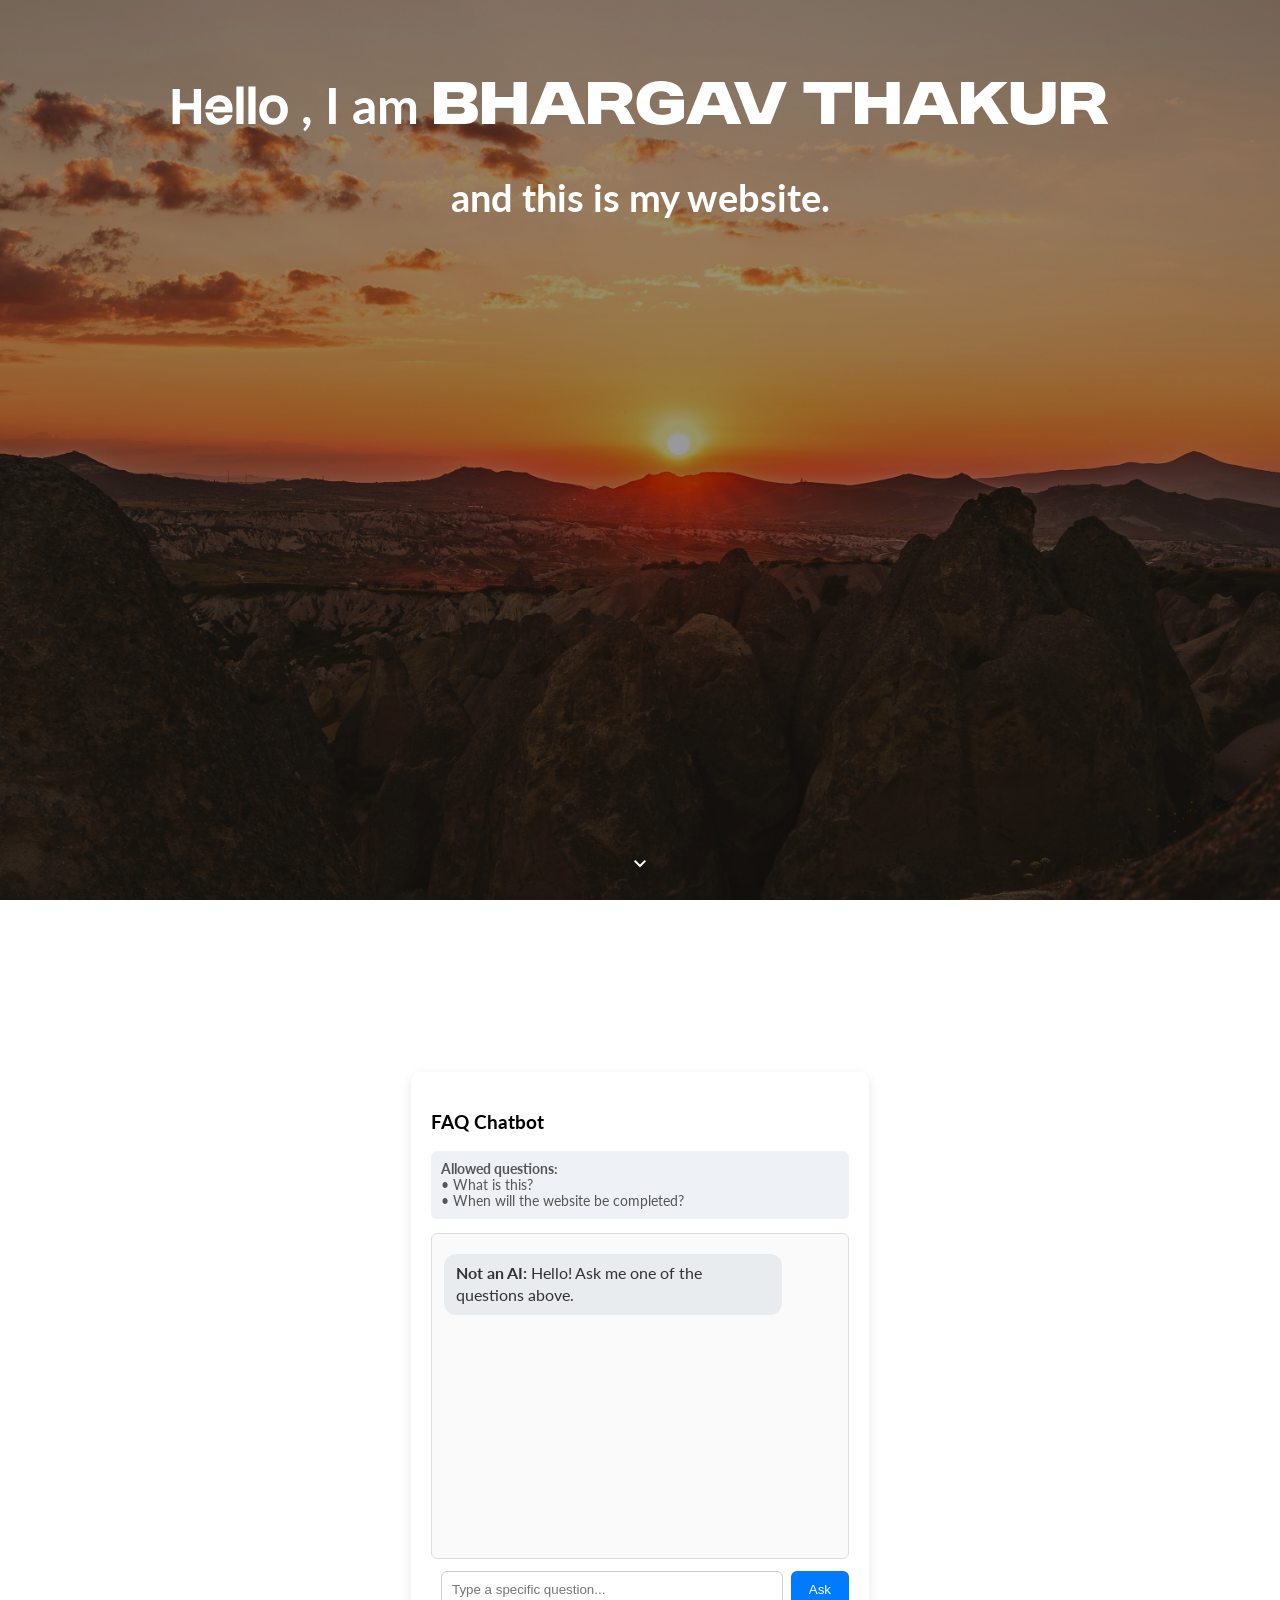
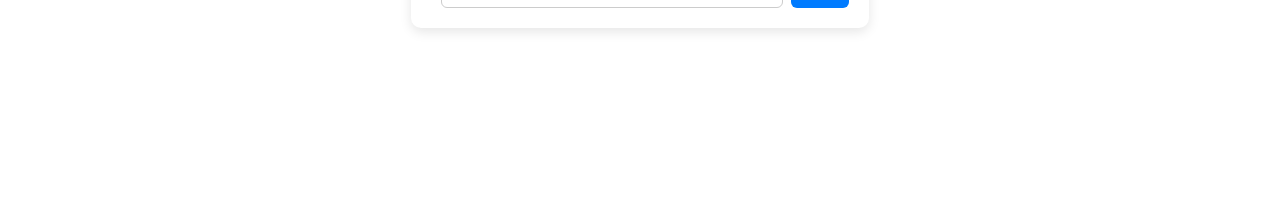
==== index.html @ f9a1358f "new chatbot" ====
<!DOCTYPE html>
<html lang="en">
<head>
    <meta charset="UTF-8">
    <meta name="viewport" content="width=device-width, initial-scale=1.0">
    <link rel="stylesheet" href="style.css" />
    <link rel="stylesheet" href="https://pyscript.net/releases/2026.7.2/core.css">
    <script type="module" src="https://pyscript.net/releases/2026.7.2/core.js"></script>
    <link rel="stylesheet" href="https://fonts.googleapis.com/css2?family=Material+Symbols+Outlined:opsz,wght,FILL,GRAD@20..48,100..700,0..1,-50..200&icon_names=keyboard_arrow_down" />
    <title>Bhargav Thakur</title>
</head>
<body>

    <div class="parallax">
        <div id="top_main_h1">
            <h1>
                <span class="hello">Hello</span>
                <span>, I am </span>
                <span class="name">Bhargav Thakur</span>
            </h1>
            <h2>and this is my website.</h2>
        </div>
        <span class="material-symbols-outlined">
            keyboard_arrow_down
        </span>
    </div>
<div class="content-section">
    <div id="chatbot-widget">
        <h3>FAQ Chatbot</h3>
        <p class="hint">
            <strong>Allowed questions:</strong><br>
            • What is this?<br>
            • When will the website be completed?<br>
        </p>
    
        <div id="chat-box">
            <div class="message bot"><strong>Not an AI:</strong> Hello! Ask me one of the questions above.</div>
        </div>

        <!-- User input area -->
        <div class="input-area">
            <input type="text" id="user-input" placeholder="Type a specific question...">
            <button id="send-btn">Ask</button>
        </div>
    </div>
    </div>
    <script type="py" src="chatbot.py"></script>
</body>
</html>
---- style.css ----
@import url('https://fonts.googleapis.com/css2?family=Lato:ital,wght@0,100;0,300;0,400;0,700;0,900;1,100;1,300;1,400;1,700;1,900&family=Stack+Sans+Notch:wght@200..700&display=swap');

@font-face {
    font-family: "moderniz";
    src: url("Moderniz.otf"); 
}

body {
    margin: 0;
}

.parallax {
    background-image:linear-gradient(rgba(0, 0, 0, 0.4), rgba(0, 0, 0, 0.4)), url("unsplash.jpg");
    min-height: 100vh; 
    background-attachment: fixed;
    background-position: center;
    background-repeat: no-repeat;
    background-size: cover;
    position: relative;
    display: flex;
    flex-direction: column;
    align-items: center;
}

#top_main_h1 {
    margin-top: 40px;
    text-align: center;
    font-family: "Lato", sans-serif;
    z-index: 2;
    font-size: 25px;
    color: #ffffff;
}
.hello{
    font-family: "Stack Sans Notch", sans-serif;
    font-weight: 700;
}

.name {
    font-family: "moderniz", sans-serif;
}

.material-symbols-outlined {
    position: absolute;
    bottom: 24px;
    left: 50%;
    transform: translateX(-50%);
    color: white; 
}

.content-section {

    justify-content: center;
    align-items: center;
    font-family: "Lato", sans-serif;
    background-color: #ffffff;
    display: flex;
    min-height: 100vh;
    
}
#chatbot-widget {
    max-width: 450px;
    margin: 100px;
    background: #ffffff;
    padding: 20px;
    border-radius: 10px;
    box-shadow: 0 4px 12px rgba(0, 0, 0, 0.1);
    align-items: center;
    justify-items: center;
}

.hint {
    font-size: 0.85em;
    color: #555;
    background: #eef2f7;
    padding: 10px;
    border-radius: 6px;
}
#chat-box {
    height: 300px;
    overflow-y: auto;
    border: 1px solid #ddd;
    border-radius: 6px;
    padding: 12px;
    margin-bottom: 12px;
    background: #fafafa;
}

.message {
    margin: 8px 0;
    padding: 8px 12px;
    border-radius: 12px;
    max-width: 80%;
    line-height: 1.4;
}

.user {
    background-color: #007bff;
    color: white;
    margin-left: auto;
    text-align: right;
}

.bot {
    background-color: #e9ecef;
    color: #333;
    margin-right: auto;
}

.input-area {
    display: flex;
    gap: 8px;
}

#user-input {
    flex: 1;
    margin-left: 10px;
    padding: 10px;
    border: 1px solid #ccc;
    border-radius: 6px;
}

#send-btn {
    padding: 10px 18px;
    background-color: #007bff;
    color: white;
    border: none;
    border-radius: 6px;
    cursor: pointer;
}

#send-btn:hover {
    background-color: #0056b3;
}
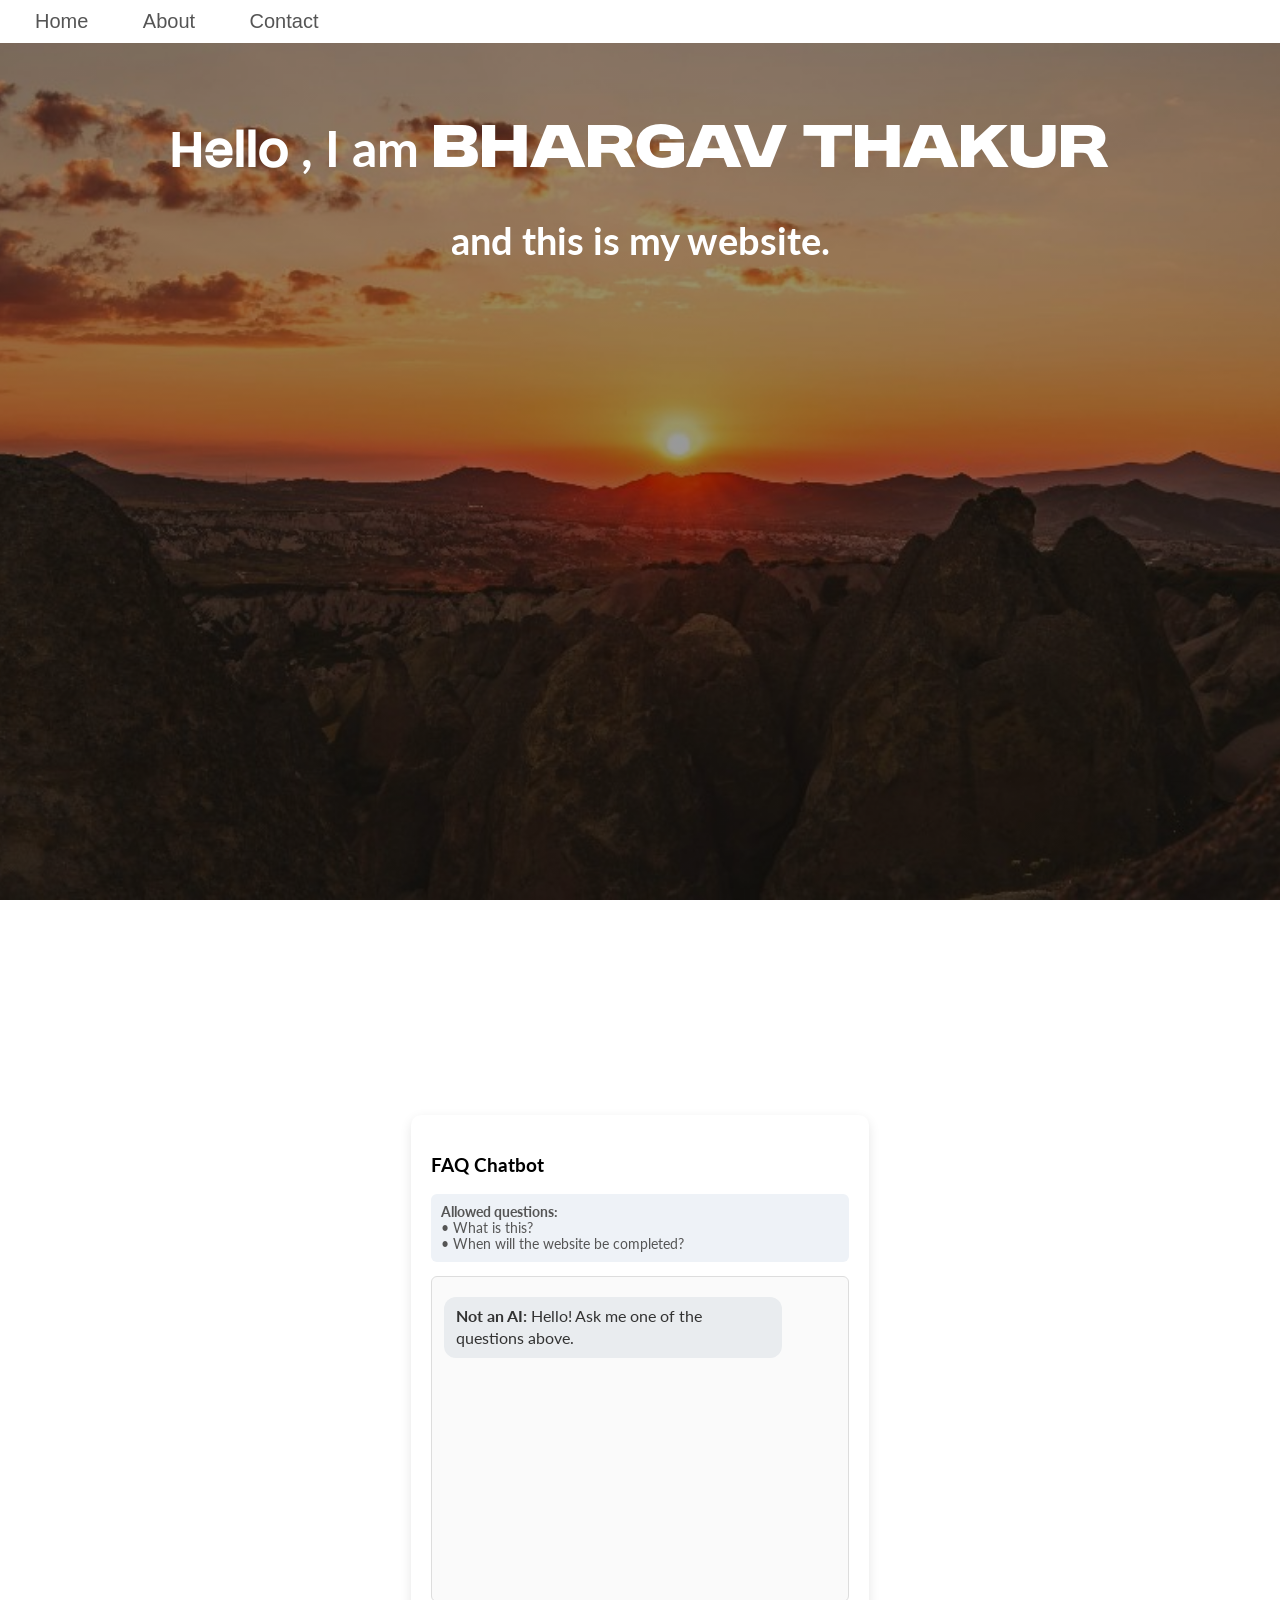
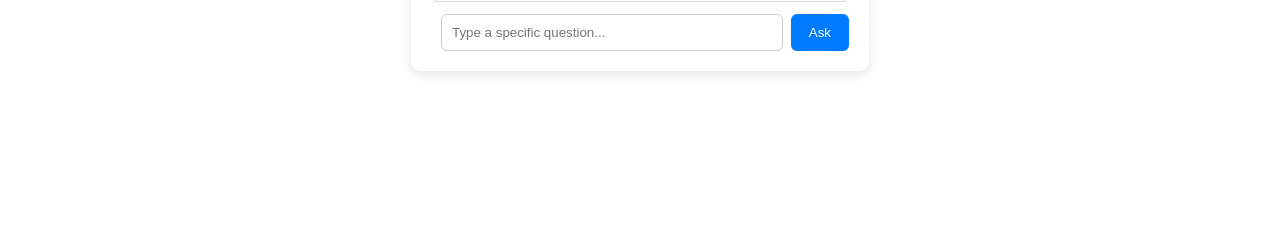
==== commit ca06c41a: "added header + vs code git sucks i have to backup all my progress so that i can resolve why vs code " ====
--- a/index.html
+++ b/index.html
@@ -10,7 +10,13 @@
     <title>Bhargav Thakur</title>
 </head>
 <body>
-
+<header>
+  <nav>
+    <a href="#home">Home</a>  
+    <a href="#about">About</a>  
+    <a href="#contact">Contact</a>
+  </nav>
+</header>
     <div class="parallax">
         <div id="top_main_h1">
             <h1>
--- a/style.css
+++ b/style.css
@@ -4,11 +4,23 @@
     font-family: "moderniz";
     src: url("Moderniz.otf"); 
 }
-
+@keyframes fade-in{
+    from{
+        opacity:0;
+    }
+    to{
+        opacity:1;
+    }
+}
 body {
     margin: 0;
 }
-
+a{
+    color:#555;
+    text-decoration: none;
+    font-size: 20px;
+    padding: 25px;
+}
 .parallax {
     background-image:linear-gradient(rgba(0, 0, 0, 0.4), rgba(0, 0, 0, 0.4)), url("unsplash.jpg");
     min-height: 100vh; 
@@ -37,6 +49,8 @@
 
 .name {
     font-family: "moderniz", sans-serif;
+    opacity: 0; 
+    animation: fade-in 2s cubic-bezier(0.1, 0.76, 0.55, 0.94) forwards;
 }
 
 .material-symbols-outlined {
@@ -130,4 +144,9 @@
 
 #send-btn:hover {
     background-color: #0056b3;
+}
+header{
+    font-family: -apple-system, BlinkMacSystemFont, "Segoe UI", Roboto, Helvetica, Arial, sans-serif;
+    padding: 10px;
+    l:#ffffff
 }
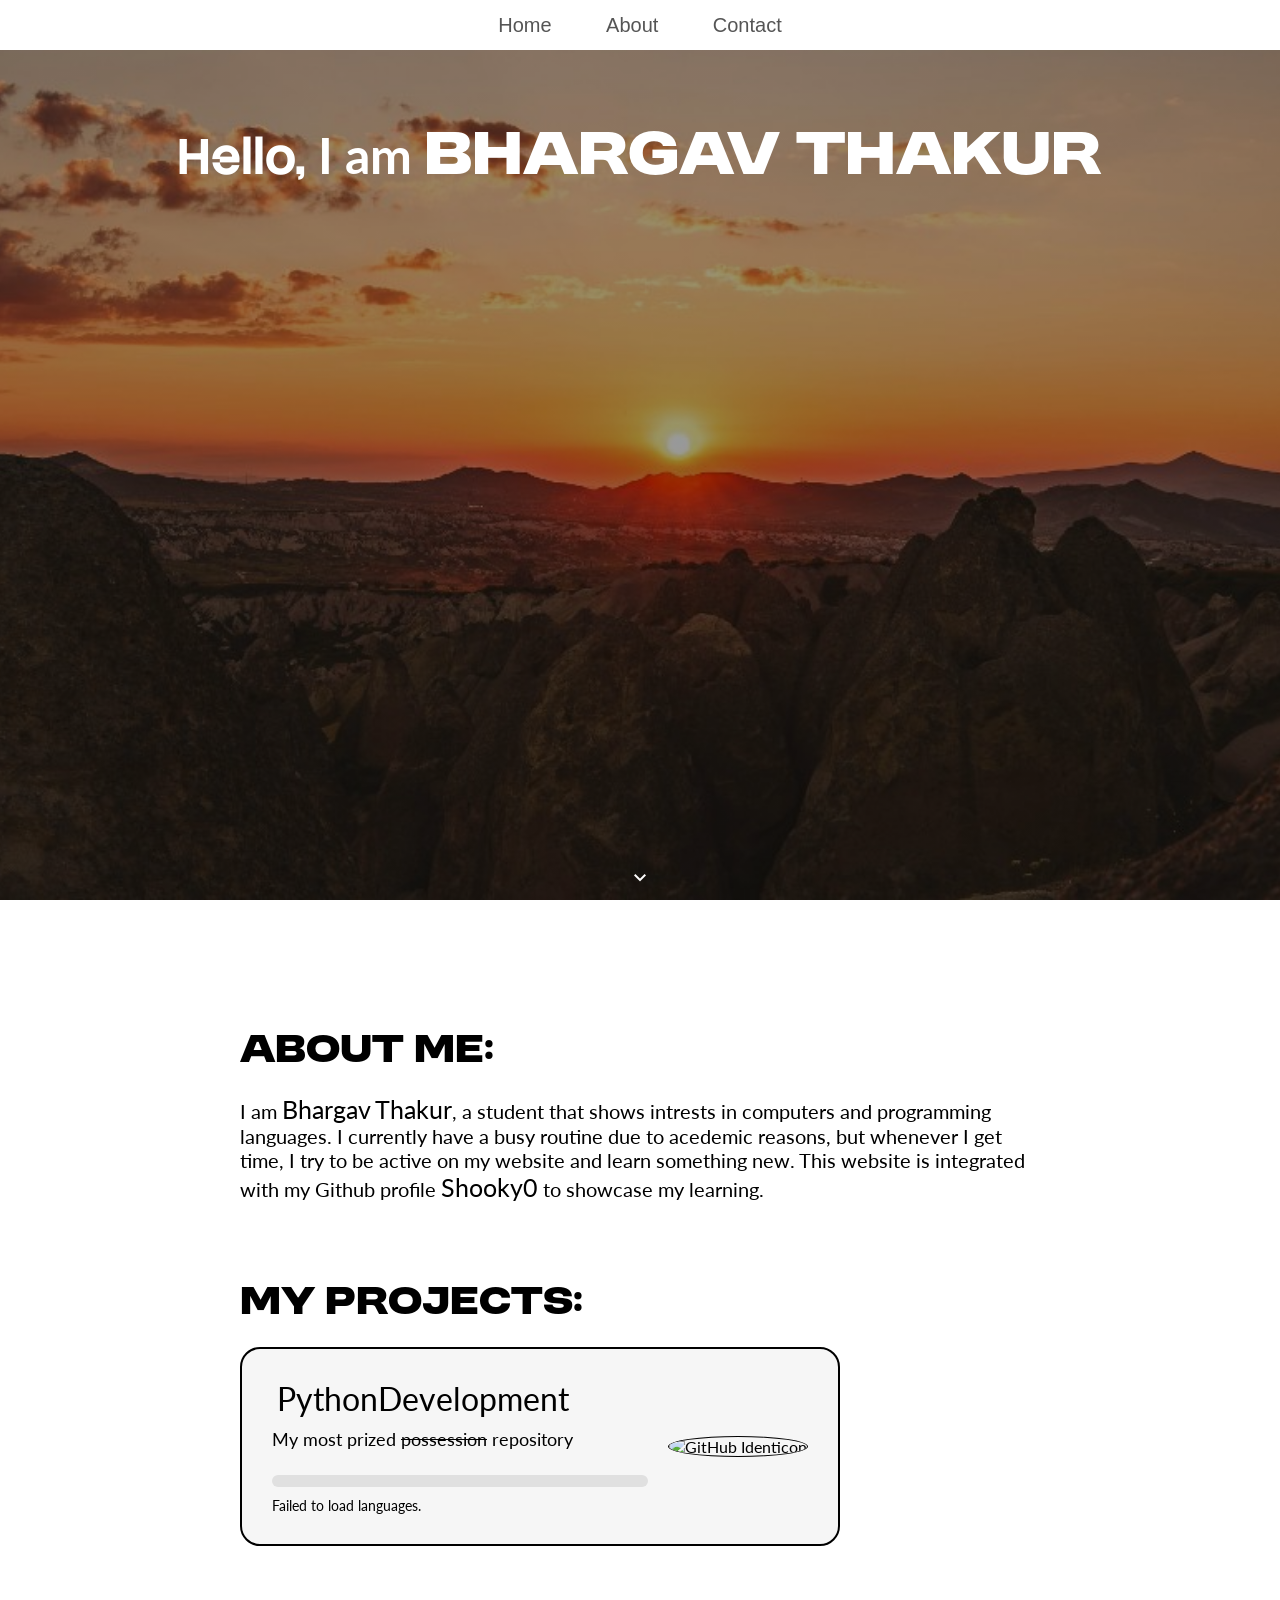
==== commit ef5a1c7e: "added about me and my projects" ====
--- a/index.html
+++ b/index.html
@@ -4,52 +4,116 @@
     <meta charset="UTF-8">
     <meta name="viewport" content="width=device-width, initial-scale=1.0">
     <link rel="stylesheet" href="style.css" />
-    <link rel="stylesheet" href="https://pyscript.net/releases/2026.7.2/core.css">
-    <script type="module" src="https://pyscript.net/releases/2026.7.2/core.js"></script>
     <link rel="stylesheet" href="https://fonts.googleapis.com/css2?family=Material+Symbols+Outlined:opsz,wght,FILL,GRAD@20..48,100..700,0..1,-50..200&icon_names=keyboard_arrow_down" />
     <title>Bhargav Thakur</title>
 </head>
-<body>
+<body id="home">
 <header>
   <nav>
     <a href="#home">Home</a>  
     <a href="#about">About</a>  
-    <a href="#contact">Contact</a>
+    <a href="contact.html">Contact</a>
   </nav>
 </header>
     <div class="parallax">
         <div id="top_main_h1">
             <h1>
-                <span class="hello">Hello</span>
-                <span>, I am </span>
+                <span class="hello">Hello,</span>
+                <span> I am </span>
                 <span class="name">Bhargav Thakur</span>
             </h1>
-            <h2>and this is my website.</h2>
         </div>
-        <span class="material-symbols-outlined">
+        <a href="#about"><span class="material-symbols-outlined">
             keyboard_arrow_down
-        </span>
+        </span></a>
     </div>
-<div class="content-section">
-    <div id="chatbot-widget">
-        <h3>FAQ Chatbot</h3>
-        <p class="hint">
-            <strong>Allowed questions:</strong><br>
-            • What is this?<br>
-            • When will the website be completed?<br>
+    <div id="about">
+        <h1 id="about_head">About me:</h1>
+        <p id="about_p">
+            I am <span style="font-size: 25px;">Bhargav Thakur</span>, a student that shows intrests in computers and programming languages. I currently have a busy routine due to acedemic reasons, but whenever I get time, I try to be active on my website and learn something new. This website is integrated with my Github profile <span style="font-size: 25px;">Shooky0</span> to showcase my learning.
         </p>
+    </div>
+    <div id="project">
+        <h1 id="projh1">My Projects:</h1>
+        <div class="projcard_python">
+          <div class="repo-card">
     
-        <div id="chat-box">
-            <div class="message bot"><strong>Not an AI:</strong> Hello! Ask me one of the questions above.</div>
-        </div>
+    <!-- LEFT SIDE: Text, Bar, and Stats -->
+    <div class="repo-card-left">
+        <h2 class="repo-title">
+            <i class="fa-brands fa-python" style="font-size: 28px; margin-right: 5px;"></i>PythonDevelopment
+        </h2>
+        <p class="repo-desc">My most prized <del>possession</del> repository</p>
+        
+        <div class="repo-progress-container" id="repo-languages-bar"></div>
+        <div class="repo-stats-container" id="repo-languages-stats"></div>
+    </div>
+    
+    <!-- RIGHT SIDE: The Avatar -->
+    <div class="repo-card-right">
+        <img src="https://github.com/identicons/shooky0.png" alt="GitHub Identicon" class="repo-avatar">
+    </div>
 
-        <!-- User input area -->
-        <div class="input-area">
-            <input type="text" id="user-input" placeholder="Type a specific question...">
-            <button id="send-btn">Ask</button>
-        </div>
+</div>
     </div>
-    </div>
-    <script type="py" src="chatbot.py"></script>
+    <script src="https://kit.fontawesome.com/4d5a808bed.js" crossorigin="anonymous"></script>
+    <script>
+    async function fetchGitHubLanguages() {
+        // 1. Define your username and repository name
+        const owner = 'Shooky0';
+        const repo = 'PythonDevelopment';
+        
+        try {
+            // 2. Fetch the language data from GitHub's API
+            const response = await fetch(`https://api.github.com/repos/${owner}/${repo}/languages`);
+            const data = await response.json();
+
+            // 3. Calculate total bytes to figure out percentages
+            let totalBytes = 0;
+            for (let bytes of Object.values(data)) {
+                totalBytes += bytes;
+            }
+
+            const barContainer = document.getElementById('repo-languages-bar');
+            const statsContainer = document.getElementById('repo-languages-stats');
+
+            // 4. GitHub's official brand colors for common languages
+            const languageColors = {
+                "Python": "#3572A5",
+                "HTML": "#e34c26",
+                "CSS": "#563d7c",
+                "JavaScript": "#f1e05a",
+                "Jupyter Notebook": "#DA5B0B",
+                "Shell": "#89e051"
+            };
+
+            // 5. Loop through the languages and create the HTML elements
+            for (const [language, bytes] of Object.entries(data)) {
+                const percentage = ((bytes / totalBytes) * 100).toFixed(1);
+                const color = languageColors[language] || '#8b949e'; // Default gray if color isn't in our list
+
+                // Create the colored bar segment
+                const barSegment = document.createElement('div');
+                barSegment.className = 'repo-progress-segment';
+                barSegment.style.width = `${percentage}%`;
+                barSegment.style.backgroundColor = color;
+                barSegment.title = `${language}: ${percentage}%`; // Hover effect
+                barContainer.appendChild(barSegment);
+
+                // Create the text statistic below the bar
+                const statItem = document.createElement('div');
+                statItem.innerHTML = `<span class="stat-dot" style="background-color: ${color}"></span>${language} <span style="color: #555;">${percentage}%</span>`;
+                statsContainer.appendChild(statItem);
+            }
+        } catch (error) {
+            console.error("Error loading GitHub languages:", error);
+            document.getElementById('repo-languages-stats').innerHTML = "Failed to load languages.";
+        }
+    }
+
+    // Run the function when the page loads
+    fetchGitHubLanguages();
+</script>
+
 </body>
 </html>
--- a/style.css
+++ b/style.css
@@ -12,8 +12,12 @@
         opacity:1;
     }
 }
+html{
+    scroll-behavior: smooth;
+}
 body {
     margin: 0;
+
 }
 a{
     color:#555;
@@ -55,98 +59,121 @@
 
 .material-symbols-outlined {
     position: absolute;
-    bottom: 24px;
+    bottom: 60px;
     left: 50%;
     transform: translateX(-50%);
     color: white; 
 }
-
-.content-section {
-
+header{
+    font-family: -apple-system, BlinkMacSystemFont, "Segoe UI", Roboto, Helvetica, Arial, sans-serif;
+    padding: 5px;
+    height: 40px;
     justify-content: center;
     align-items: center;
-    font-family: "Lato", sans-serif;
-    background-color: #ffffff;
     display: flex;
-    min-height: 100vh;
-    
 }
-#chatbot-widget {
-    max-width: 450px;
-    margin: 100px;
-    background: #ffffff;
-    padding: 20px;
-    border-radius: 10px;
-    box-shadow: 0 4px 12px rgba(0, 0, 0, 0.1);
-    align-items: center;
-    justify-items: center;
+#about{
+    font-family: "lato", sans-serif;
+}
+#about_head{
+    font-family: "moderniz", sans-serif;
+}
+#about_p{
+    font-size: 20px;
+}
+#project{
+    font-family: "lato", sans-serif;
+}
+#projh1{
+    font-family: "moderniz",sans-serif;
 }
 
-.hint {
-    font-size: 0.85em;
-    color: #555;
-    background: #eef2f7;
-    padding: 10px;
-    border-radius: 6px;
+#about, #project {
+    max-width: 800px;
+    margin: 80px auto;
+    padding: 0 24px;
+    font-family: "Lato", sans-serif;
 }
-#chat-box {
-    height: 300px;
-    overflow-y: auto;
-    border: 1px solid #ddd;
-    border-radius: 6px;
-    padding: 12px;
-    margin-bottom: 12px;
-    background: #fafafa;
+.repo-card {
+    display: flex;
+    justify-content: space-between;
+    align-items: center;
+    background-color: #f6f6f6; /* Light gray background */
+    border: 2px solid #000000;
+    border-radius: 20px; /* Rounded corners */
+    padding: 30px;
+    max-width: 600px;
+    width: 100%;
+    margin: 20px 0;
+    box-sizing: border-box;
+    font-family: "Lato", sans-serif;
 }
 
-.message {
-    margin: 8px 0;
-    padding: 8px 12px;
-    border-radius: 12px;
-    max-width: 80%;
-    line-height: 1.4;
+.repo-card-left {
+    flex: 1;
+    padding-right: 20px;
 }
 
-.user {
-    background-color: #007bff;
-    color: white;
-    margin-left: auto;
-    text-align: right;
+.repo-title {
+    font-size: 32px;
+    font-weight: 400;
+    margin: 0 0 10px 0;
+    color: #000;
+    display: flex;
+    align-items: center;
 }
 
-.bot {
-    background-color: #e9ecef;
-    color: #333;
-    margin-right: auto;
+.repo-desc {
+    font-size: 18px;
+    margin: 0 0 25px 0;
+    color: #000;
 }
 
-.input-area {
-    display: flex;
-    gap: 8px;
+/* Update the container to be a flex row */
+.repo-progress-container {
+    width: 100%;
+    height: 12px;
+    display: flex; /* Stacks language segments horizontally */
+    border-radius: 10px;
+    overflow: hidden; /* Keeps the rounded corners intact */
+    margin-bottom: 10px;
+    background-color: #e0e0e0; /* Fallback background */
 }
 
-#user-input {
-    flex: 1;
-    margin-left: 10px;
-    padding: 10px;
-    border: 1px solid #ccc;
-    border-radius: 6px;
+/* The individual language blocks */
+.repo-progress-segment {
+    height: 100%;
 }
 
-#send-btn {
-    padding: 10px 18px;
-    background-color: #007bff;
-    color: white;
-    border: none;
-    border-radius: 6px;
-    cursor: pointer;
+/* The text below the bar */
+.repo-stats-container {
+    display: flex;
+    flex-wrap: wrap;
+    gap: 15px;
+    font-size: 14px;
+    color: #000;
 }
 
-#send-btn:hover {
-    background-color: #0056b3;
+/* The little colored circle next to the language name */
+.stat-dot {
+    display: inline-block;
+    width: 10px;
+    height: 10px;
+    border-radius: 50%;
+    margin-right: 4px;
 }
-header{
-    font-family: -apple-system, BlinkMacSystemFont, "Segoe UI", Roboto, Helvetica, Arial, sans-serif;
-    padding: 10px;
-    l:#ffffff
+
+.repo-card-right {
+    flex-shrink: 0; /* Prevents the avatar from shrinking */
+}
+
+.repo-avatar {
+    width: 100px;
+    height: 100px;
+    border-radius: 50%; /* Makes it a circle */
+    border: 1px solid #000;
+    object-fit: cover;
+}
+.fa-brands.fa-python {
+    size: 0px;
 }
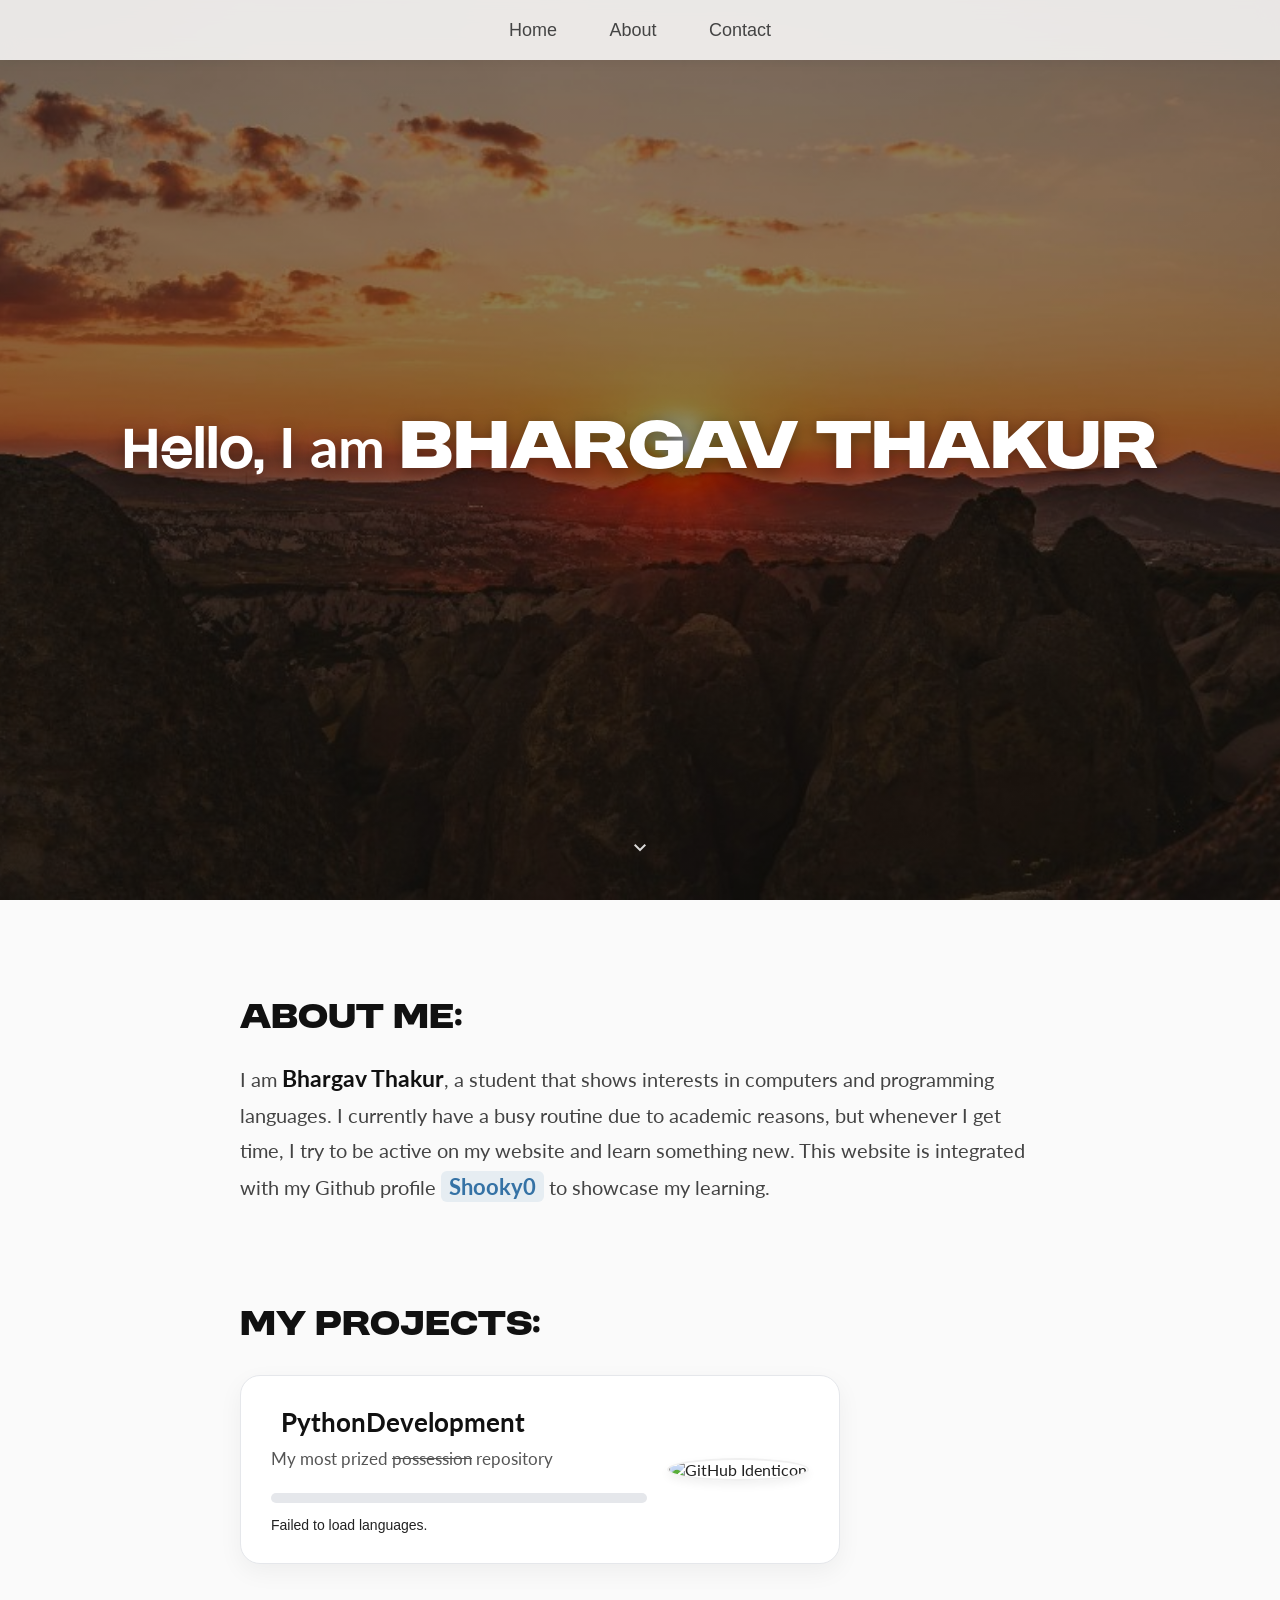
==== commit 7585ce8f: "make it more appealing" ====
--- a/index.html
+++ b/index.html
@@ -23,38 +23,43 @@
                 <span class="name">Bhargav Thakur</span>
             </h1>
         </div>
-        <a href="#about"><span class="material-symbols-outlined">
-            keyboard_arrow_down
-        </span></a>
+        <a href="#about" class="scroll-down-link">
+            <span class="material-symbols-outlined">
+                keyboard_arrow_down
+            </span>
+        </a>
     </div>
     <div id="about">
         <h1 id="about_head">About me:</h1>
         <p id="about_p">
-            I am <span style="font-size: 25px;">Bhargav Thakur</span>, a student that shows intrests in computers and programming languages. I currently have a busy routine due to acedemic reasons, but whenever I get time, I try to be active on my website and learn something new. This website is integrated with my Github profile <span style="font-size: 25px;">Shooky0</span> to showcase my learning.
+            I am <span class="highlight">Bhargav Thakur</span>, a student that shows interests in computers and programming languages. I currently have a busy routine due to academic reasons, but whenever I get time, I try to be active on my website and learn something new. This website is integrated with my Github profile <a href="https://github.com/Shooky0" target="_blank" class="highlight-link">Shooky0</a> to showcase my learning.
         </p>
     </div>
     <div id="project">
         <h1 id="projh1">My Projects:</h1>
         <div class="projcard_python">
-          <div class="repo-card">
-    
-    <!-- LEFT SIDE: Text, Bar, and Stats -->
-    <div class="repo-card-left">
-        <h2 class="repo-title">
-            <i class="fa-brands fa-python" style="font-size: 28px; margin-right: 5px;"></i>PythonDevelopment
-        </h2>
-        <p class="repo-desc">My most prized <del>possession</del> repository</p>
-        
-        <div class="repo-progress-container" id="repo-languages-bar"></div>
-        <div class="repo-stats-container" id="repo-languages-stats"></div>
-    </div>
-    
-    <!-- RIGHT SIDE: The Avatar -->
-    <div class="repo-card-right">
-        <img src="https://github.com/identicons/shooky0.png" alt="GitHub Identicon" class="repo-avatar">
-    </div>
+            <a href="https://github.com/Shooky0/PythonDevelopment" target="_blank" class="repo-card-link">
+                <div class="repo-card">
+                    
+                    <!-- LEFT SIDE: Text, Bar, and Stats -->
+                    <div class="repo-card-left">
+                        <h2 class="repo-title">
+                            <i class="fa-brands fa-python" style="font-size: 28px; margin-right: 10px; color: #3572A5;"></i>PythonDevelopment
+                        </h2>
+                        <p class="repo-desc">My most prized <del>possession</del> repository</p>
+                        
+                        <div class="repo-progress-container" id="repo-languages-bar"></div>
+                        <div class="repo-stats-container" id="repo-languages-stats"></div>
+                    </div>
+                    
+                    <!-- RIGHT SIDE: The Avatar -->
+                    <div class="repo-card-right">
+                        <img src="https://github.com/identicons/shooky0.png" alt="GitHub Identicon" class="repo-avatar">
+                    </div>
 
-</div>
+                </div>
+            </a>
+        </div>
     </div>
     <script src="https://kit.fontawesome.com/4d5a808bed.js" crossorigin="anonymous"></script>
     <script>
@@ -102,7 +107,7 @@
 
                 // Create the text statistic below the bar
                 const statItem = document.createElement('div');
-                statItem.innerHTML = `<span class="stat-dot" style="background-color: ${color}"></span>${language} <span style="color: #555;">${percentage}%</span>`;
+                statItem.innerHTML = `<span class="stat-dot" style="background-color: ${color}"></span>${language} <span style="color: #666;">${percentage}%</span>`;
                 statsContainer.appendChild(statItem);
             }
         } catch (error) {
@@ -113,7 +118,6 @@
 
     // Run the function when the page loads
     fetchGitHubLanguages();
-</script>
-
+    </script>
 </body>
-</html>
+</html>
--- a/style.css
+++ b/style.css
@@ -4,29 +4,74 @@
     font-family: "moderniz";
     src: url("Moderniz.otf"); 
 }
-@keyframes fade-in{
-    from{
-        opacity:0;
-    }
-    to{
-        opacity:1;
-    }
-}
-html{
+
+@keyframes fade-in {
+    from {
+        opacity: 0;
+        transform: translateY(10px);
+    }
+    to {
+        opacity: 1;
+        transform: translateY(0);
+    }
+}
+
+@keyframes bounce {
+    0%, 20%, 50%, 80%, 100% {
+        transform: translateX(-50%) translateY(0);
+    }
+    40% {
+        transform: translateX(-50%) translateY(-10px);
+    }
+    60% {
+        transform: translateX(-50%) translateY(-5px);
+    }
+}
+
+html {
     scroll-behavior: smooth;
 }
+
 body {
     margin: 0;
-
-}
-a{
-    color:#555;
+    background-color: #fafafa;
+    color: #222;
+}
+
+/* Floating Glass Header */
+header {
+    font-family: -apple-system, BlinkMacSystemFont, "Segoe UI", Roboto, Helvetica, Arial, sans-serif;
+    position: fixed;
+    top: 0;
+    left: 0;
+    width: 100%;
+    height: 60px;
+    background: rgba(255, 255, 255, 0.85);
+    backdrop-filter: blur(10px);
+    -webkit-backdrop-filter: blur(10px);
+    box-shadow: 0 2px 12px rgba(0, 0, 0, 0.06);
+    justify-content: center;
+    align-items: center;
+    display: flex;
+    z-index: 100;
+}
+
+nav a {
+    color: #444;
     text-decoration: none;
-    font-size: 20px;
-    padding: 25px;
-}
+    font-size: 18px;
+    font-weight: 500;
+    padding: 10px 24px;
+    transition: color 0.25s ease;
+}
+
+nav a:hover {
+    color: #e34c26;
+}
+
+/* Hero Section */
 .parallax {
-    background-image:linear-gradient(rgba(0, 0, 0, 0.4), rgba(0, 0, 0, 0.4)), url("unsplash.jpg");
+    background-image: linear-gradient(rgba(0, 0, 0, 0.45), rgba(0, 0, 0, 0.45)), url("unsplash.jpg");
     min-height: 100vh; 
     background-attachment: fixed;
     background-position: center;
@@ -35,145 +80,221 @@
     position: relative;
     display: flex;
     flex-direction: column;
+    justify-content: center;
     align-items: center;
+    padding: 0 20px;
 }
 
 #top_main_h1 {
-    margin-top: 40px;
     text-align: center;
     font-family: "Lato", sans-serif;
     z-index: 2;
-    font-size: 25px;
+    font-size: 28px;
     color: #ffffff;
-}
-.hello{
+    text-shadow: 0 4px 16px rgba(0, 0, 0, 0.35);
+}
+
+.hello {
     font-family: "Stack Sans Notch", sans-serif;
     font-weight: 700;
 }
 
 .name {
     font-family: "moderniz", sans-serif;
+    display: inline-block;
     opacity: 0; 
-    animation: fade-in 2s cubic-bezier(0.1, 0.76, 0.55, 0.94) forwards;
+    animation: fade-in 1.8s cubic-bezier(0.1, 0.76, 0.55, 0.94) forwards;
+}
+
+.scroll-down-link {
+    padding: 0;
 }
 
 .material-symbols-outlined {
     position: absolute;
-    bottom: 60px;
+    bottom: 40px;
     left: 50%;
     transform: translateX(-50%);
-    color: white; 
-}
-header{
-    font-family: -apple-system, BlinkMacSystemFont, "Segoe UI", Roboto, Helvetica, Arial, sans-serif;
-    padding: 5px;
-    height: 40px;
-    justify-content: center;
-    align-items: center;
-    display: flex;
-}
-#about{
-    font-family: "lato", sans-serif;
-}
-#about_head{
-    font-family: "moderniz", sans-serif;
-}
-#about_p{
-    font-size: 20px;
-}
-#project{
-    font-family: "lato", sans-serif;
-}
-#projh1{
-    font-family: "moderniz",sans-serif;
-}
-
+    color: white;
+    font-size: 42px;
+    animation: bounce 2s infinite;
+    cursor: pointer;
+    opacity: 0.85;
+    transition: opacity 0.2s ease;
+}
+
+.material-symbols-outlined:hover {
+    opacity: 1;
+}
+
+/* Content Sections */
 #about, #project {
     max-width: 800px;
-    margin: 80px auto;
+    margin: 100px auto;
     padding: 0 24px;
     font-family: "Lato", sans-serif;
-}
+    scroll-margin-top: 80px;
+}
+
+#about_head, #projh1 {
+    font-family: "moderniz", sans-serif;
+    font-size: 28px;
+    margin-bottom: 20px;
+    color: #111;
+}
+
+#about_p {
+    font-size: 20px;
+    line-height: 1.75;
+    color: #444;
+}
+
+.highlight {
+    font-size: 23px;
+    font-weight: 700;
+    color: #111;
+}
+
+.highlight-link {
+    font-size: 22px;
+    font-weight: 700;
+    color: #3572A5;
+    text-decoration: none;
+    padding: 2px 8px;
+    background-color: rgba(53, 114, 165, 0.1);
+    border-radius: 6px;
+    transition: background-color 0.2s ease, color 0.2s ease;
+}
+
+.highlight-link:hover {
+    background-color: #3572A5;
+    color: #fff;
+}
+
+/* Repository Card */
+.repo-card-link {
+    text-decoration: none;
+    color: inherit;
+    display: inline-block;
+    width: 100%;
+    max-width: 600px;
+    padding: 0;
+}
+
 .repo-card {
     display: flex;
     justify-content: space-between;
     align-items: center;
-    background-color: #f6f6f6; /* Light gray background */
-    border: 2px solid #000000;
-    border-radius: 20px; /* Rounded corners */
+    background-color: #ffffff;
+    border: 1px solid #e5e7eb;
+    border-radius: 20px;
     padding: 30px;
-    max-width: 600px;
     width: 100%;
-    margin: 20px 0;
+    margin: 10px 0;
     box-sizing: border-box;
     font-family: "Lato", sans-serif;
+    box-shadow: 0 8px 24px rgba(0, 0, 0, 0.05);
+    transition: transform 0.25s ease, box-shadow 0.25s ease, border-color 0.25s ease;
+}
+
+.repo-card:hover {
+    transform: translateY(-5px);
+    box-shadow: 0 14px 32px rgba(0, 0, 0, 0.1);
+    border-color: #d1d5db;
 }
 
 .repo-card-left {
     flex: 1;
     padding-right: 20px;
+    min-width: 0px;
 }
 
 .repo-title {
-    font-size: 32px;
-    font-weight: 400;
+    font-size: 26px;
+    font-weight: 700;
     margin: 0 0 10px 0;
-    color: #000;
+    color: #111;
     display: flex;
     align-items: center;
+    word-wrap: break-word;
 }
 
 .repo-desc {
-    font-size: 18px;
-    margin: 0 0 25px 0;
-    color: #000;
-}
-
-/* Update the container to be a flex row */
+    font-size: 17px;
+    margin: 0 0 24px 0;
+    color: #555;
+}
+
+/* Language Progress Bar */
 .repo-progress-container {
     width: 100%;
-    height: 12px;
-    display: flex; /* Stacks language segments horizontally */
+    height: 10px;
+    display: flex;
     border-radius: 10px;
-    overflow: hidden; /* Keeps the rounded corners intact */
-    margin-bottom: 10px;
-    background-color: #e0e0e0; /* Fallback background */
-}
-
-/* The individual language blocks */
+    overflow: hidden;
+    margin-bottom: 14px;
+    background-color: #e5e7eb;
+}
+
 .repo-progress-segment {
     height: 100%;
 }
 
-/* The text below the bar */
 .repo-stats-container {
     display: flex;
     flex-wrap: wrap;
     gap: 15px;
     font-size: 14px;
-    color: #000;
-}
-
-/* The little colored circle next to the language name */
+    font-weight: 500;
+    color: #222;
+}
+
 .stat-dot {
     display: inline-block;
     width: 10px;
     height: 10px;
     border-radius: 50%;
-    margin-right: 4px;
+    margin-right: 6px;
 }
 
 .repo-card-right {
-    flex-shrink: 0; /* Prevents the avatar from shrinking */
+    flex-shrink: 0;
 }
 
 .repo-avatar {
-    width: 100px;
-    height: 100px;
-    border-radius: 50%; /* Makes it a circle */
-    border: 1px solid #000;
+    width: 90px;
+    height: 90px;
+    border-radius: 50%;
+    border: 2px solid #f0f0f0;
     object-fit: cover;
-}
-.fa-brands.fa-python {
-    size: 0px;
+    box-shadow: 0 4px 10px rgba(0, 0, 0, 0.06);
+}
+
+/* Mobile Responsiveness (Placed at the bottom so it overrides desktop styles) */
+@media (max-width: 600px) {
+    #top_main_h1 {
+        font-size: 20px;
+    }
+
+    nav a {
+        font-size: 16px;
+        padding: 8px 14px;
+    }
+
+    .repo-card {
+        padding: 20px;
+    }
+    
+    .repo-title {
+        font-size: 20px;
+    }
+    
+    .repo-desc {
+        font-size: 15px;
+    }
+    
+    .repo-avatar {
+        width: 65px;
+        height: 65px;
+    }
 }
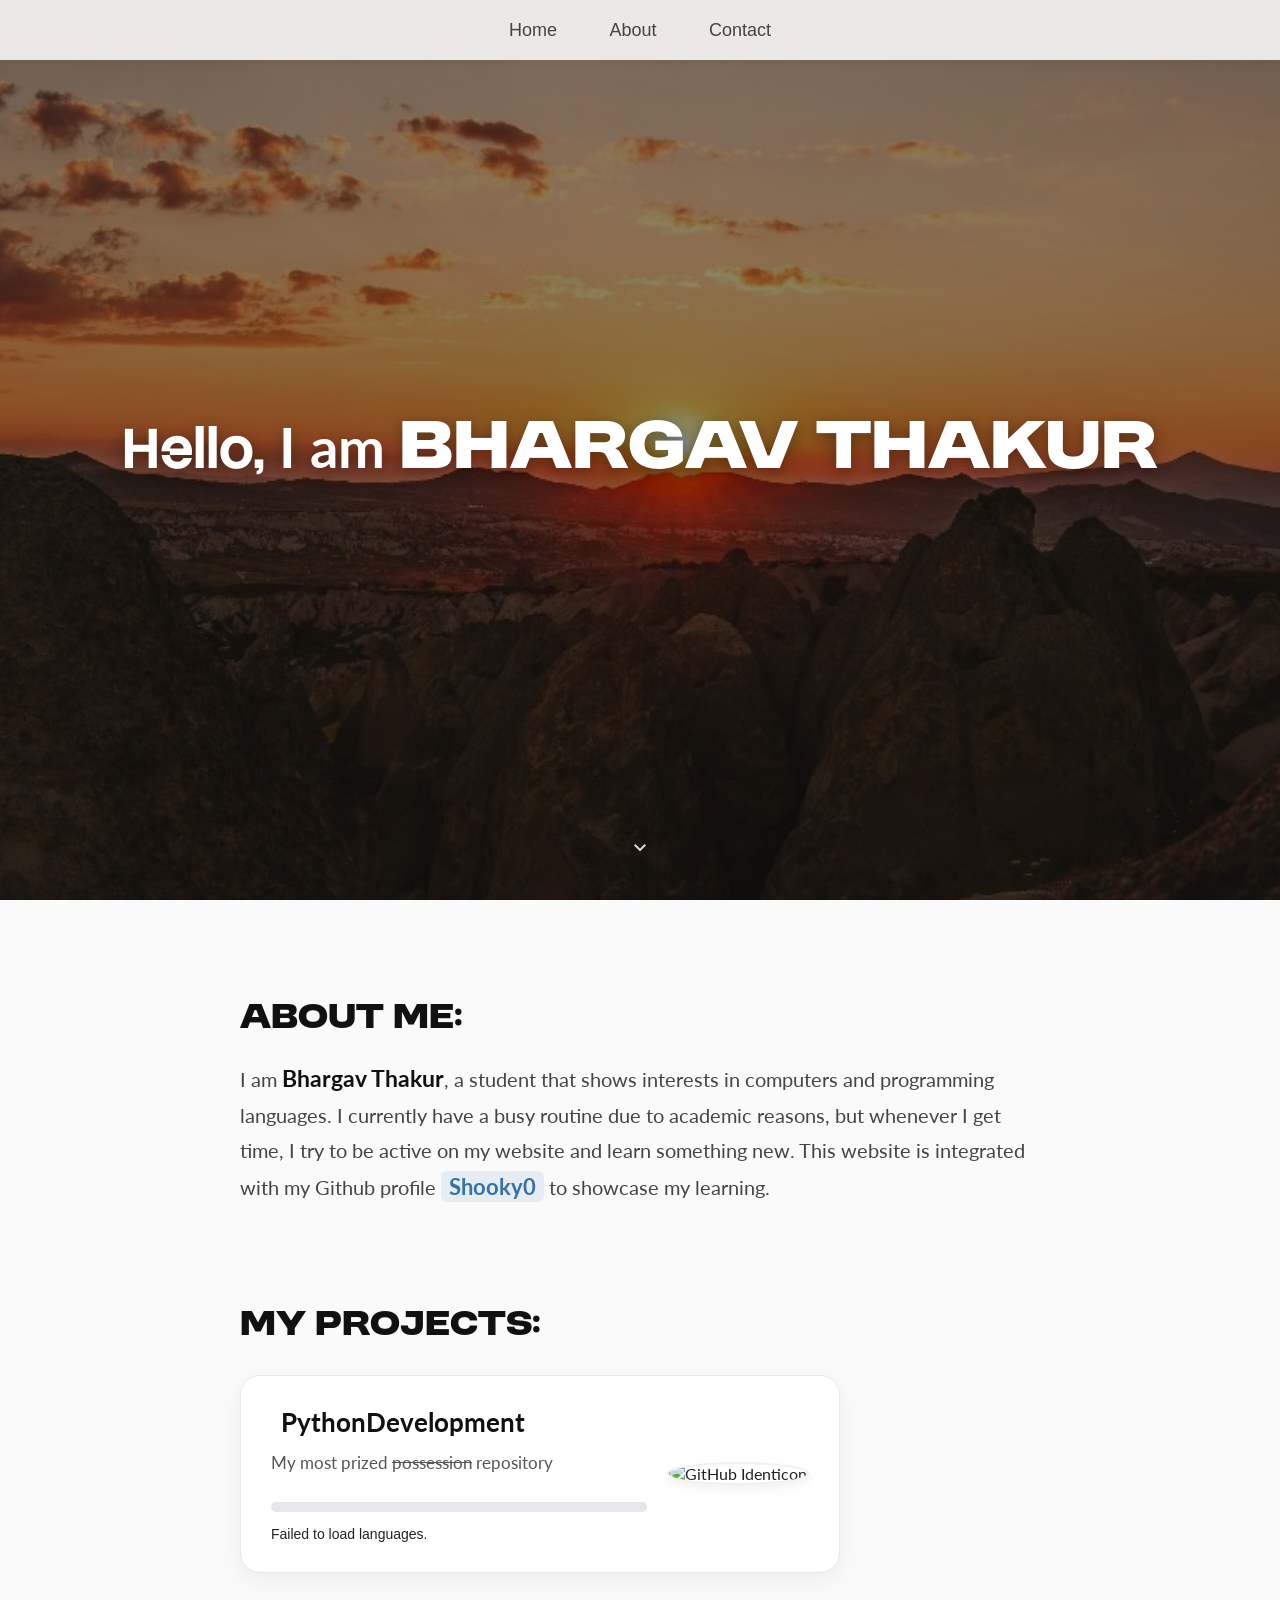
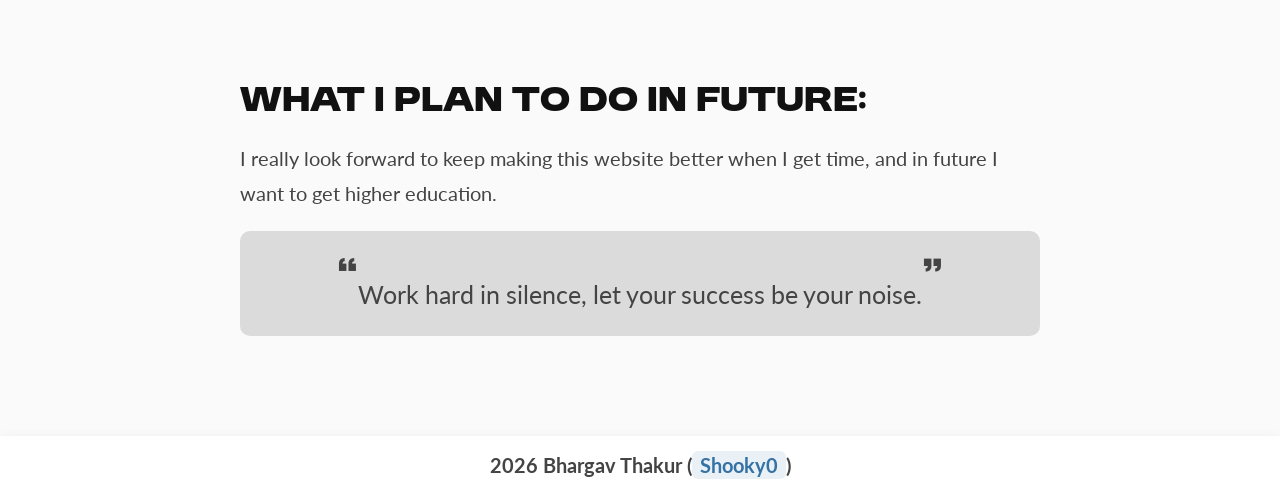
==== commit 5bafb17a: "styled contact page and added footer with contact form" ====
--- a/index.html
+++ b/index.html
@@ -30,13 +30,13 @@
         </a>
     </div>
     <div id="about">
-        <h1 id="about_head">About me:</h1>
+        <h1 class="headofsec">About me:</h1>
         <p id="about_p">
             I am <span class="highlight">Bhargav Thakur</span>, a student that shows interests in computers and programming languages. I currently have a busy routine due to academic reasons, but whenever I get time, I try to be active on my website and learn something new. This website is integrated with my Github profile <a href="https://github.com/Shooky0" target="_blank" class="highlight-link">Shooky0</a> to showcase my learning.
         </p>
     </div>
     <div id="project">
-        <h1 id="projh1">My Projects:</h1>
+        <h1 class="headofsec">My Projects:</h1>
         <div class="projcard_python">
             <a href="https://github.com/Shooky0/PythonDevelopment" target="_blank" class="repo-card-link">
                 <div class="repo-card">
@@ -61,6 +61,17 @@
             </a>
         </div>
     </div>
+    <div id="future">
+        <h1 class="headofsec">What I plan to do in future:</h1>
+        <p id="future_p">
+            I really look forward to keep making this website better when I get time, and in future I want to get higher education.
+            <div class="quote">
+            <p><q>Work hard in silence, let your success be your noise.</q></p>
+            </div>
+
+        </p>
+    </div>
+    
     <script src="https://kit.fontawesome.com/4d5a808bed.js" crossorigin="anonymous"></script>
     <script>
     async function fetchGitHubLanguages() {
@@ -119,5 +130,10 @@
     // Run the function when the page loads
     fetchGitHubLanguages();
     </script>
+
 </body>
+    <footer>
+    <p>2026 Bhargav Thakur (<a id="footer_git" href="https://github.com/Shooky0">Shooky0</a>)</p>
+    </ul>
+</footer>
 </html>
--- a/style.css
+++ b/style.css
@@ -55,7 +55,18 @@
     display: flex;
     z-index: 100;
 }
-
+footer{
+    width: 100%;
+    height: 60px;
+    background: rgba(255, 255, 255, 0.85);
+    backdrop-filter: blur(10px);
+    box-shadow: 0 2px 12px rgba(0, 0, 0, 0.06);
+    justify-content: center;
+    align-items: center;
+    display: flex;
+    font-family: "Lato", sans-serif;
+    font-weight: 700;
+}
 nav a {
     color: #444;
     text-decoration: none;
@@ -68,7 +79,18 @@
 nav a:hover {
     color: #e34c26;
 }
-
+#footer_git{
+    color: #3572A5;
+    text-decoration: none;
+    padding: 2px 8px;
+    background-color: rgba(53, 114, 165, 0.1);
+    border-radius: 6px;
+    transition: background-color 0.2s ease, color 0.2s ease;
+}
+#footer_git:hover{
+    background-color: #3572A5;
+    color: #fff;
+}
 /* Hero Section */
 .parallax {
     background-image: linear-gradient(rgba(0, 0, 0, 0.45), rgba(0, 0, 0, 0.45)), url("unsplash.jpg");
@@ -128,7 +150,7 @@
 }
 
 /* Content Sections */
-#about, #project {
+#about, #project, #future {
     max-width: 800px;
     margin: 100px auto;
     padding: 0 24px;
@@ -136,14 +158,14 @@
     scroll-margin-top: 80px;
 }
 
-#about_head, #projh1 {
+.headofsec {
     font-family: "moderniz", sans-serif;
     font-size: 28px;
     margin-bottom: 20px;
     color: #111;
 }
 
-#about_p {
+p {
     font-size: 20px;
     line-height: 1.75;
     color: #444;
@@ -297,4 +319,18 @@
         width: 65px;
         height: 65px;
     }
+}
+.quote{
+    background-color: #dbdbdb;
+    border-radius: 10px;
+    text-align: center;
+}
+q{
+    font-size: 25px;
+
+}
+q::before,
+q::after {
+    font-size: 60px;
+    font-family: "Stack Sans Notch", sans-serif;       
 }
